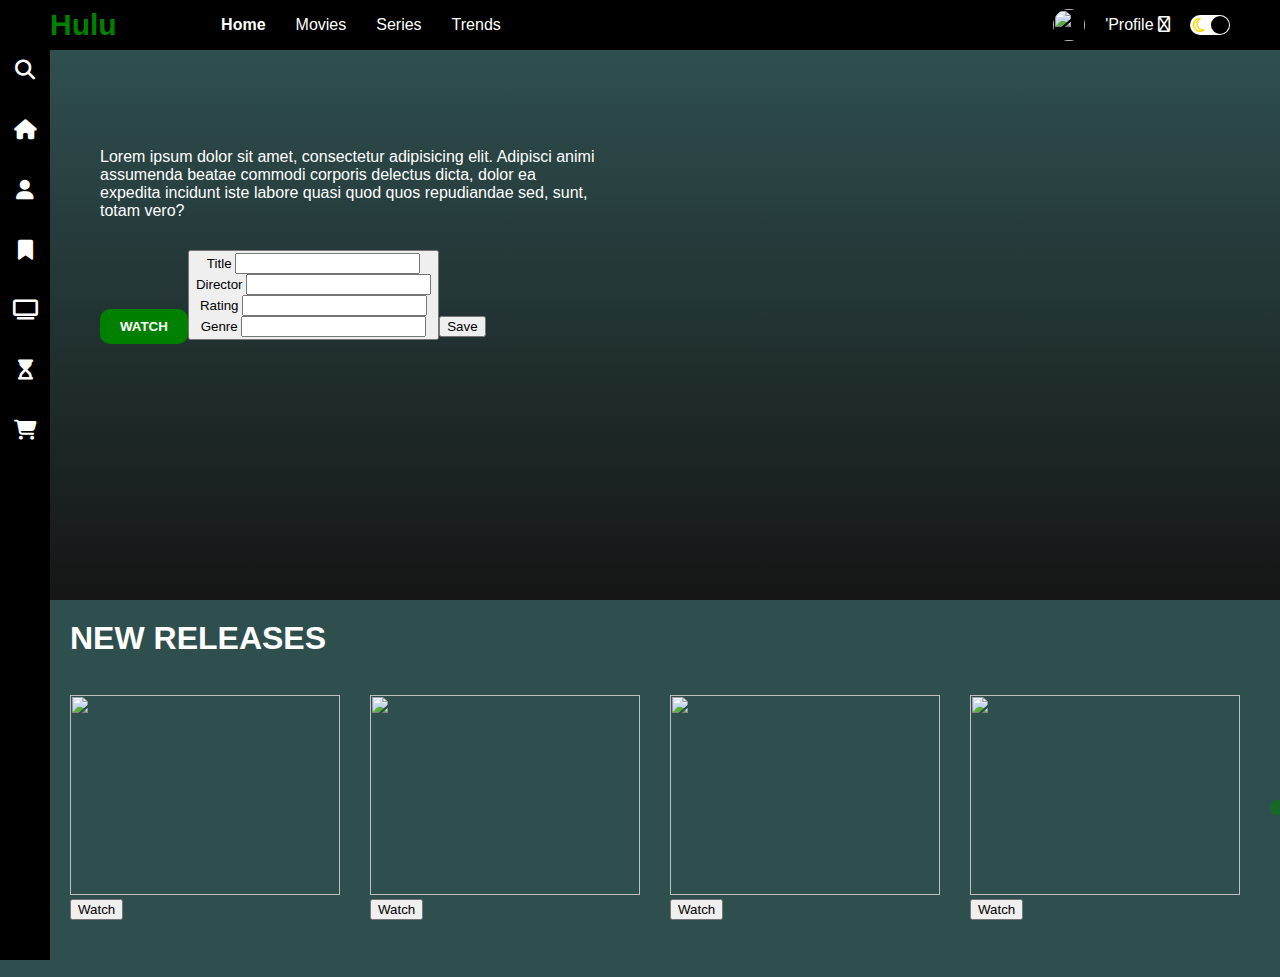
==== index.html @ 1c5c398f "COB" ====
<!DOCTYPE html>
<html lang="en">
<head>
    <meta charset="UTF-8">
    <title>Title</title>

    <!--CSS LINK-->
    <link href="css/index.css" rel="stylesheet">

    <!--FONT AWESOME-->
    <link href="https://cdnjs.cloudflare.com/ajax/libs/font-awesome/6.2.1/css/all.min.css" rel="stylesheet"/>
</head>
<body>
<!--NAVBAR-->
<div class="navbar">
    <!--NAVBAR CONTAINER-->
    <div class="navbar-container">
        <div class="logo-container"> <h1 class="logo">Hulu</h1></div>
        <div class="menu-container">
            <!--Creating an un-ordered list for the hyperlinks-->
            <ul class="menu-list">
                <li class="menu-list-item active">Home</li>
                <li class="menu-list-item">Movies</li>
                <li class="menu-list-item">Series</li>
                <li class="menu-list-item">Trends</li>
                <li class="menu-list-item"></li>
            </ul>
        </div>


        <!--Profile account on top right corner-->
        <div class="profile-container">
            <img class="profile-picture" src="" alt=""/>
            <div class="profile-text-container">'<span class="profile-text">Profile</span>
                <i class="fa-regular fa-arrow-down"></i>
            </div>
            <!--Toggle-->
            <div class="toggle">
                <i class="fa-regular fa-moon toggle-icon"></i>
                <i class="fa-solid fa-sun toggle-icon"></i>
                <div class="toggle-ball"></div>
            </div>
        </div>
    </div>
</div>

<!--SIDEBAR-->

<div class="sidebar">
    <i class="left-menu-icon fa-solid fa-magnifying-glass"></i>
    <i class="left-menu-icon fa-solid fa-house"></i>
    <i class="left-menu-icon fa-solid fa-user"></i>
    <i class="left-menu-icon fa-solid fa-bookmark"></i>
    <i class="left-menu-icon fa-solid fa-tv"></i>
    <i class="left-menu-icon fa-solid fa-hourglass-start"></i>
    <i class="left-menu-icon fa-solid fa-cart-shopping"></i>
</div>


<!-- The featured Movie in the mid top center of the screen will appear with either a movie title or trailer. --->
<div class="container">
    <div class="content-container">
        <div class="featured-content" style="background: linear-gradient(to bottom, rgba(0,0,0,0), #151515), url()">
            <img class="featured-title" src="">
            <p class="featured-desc">Lorem ipsum dolor sit amet, consectetur adipisicing elit. Adipisci animi assumenda beatae commodi corporis delectus dicta, dolor ea expedita incidunt iste labore quasi quod quos repudiandae sed, sunt, totam vero?</p>
            <button class="featured-button">WATCH<button
        </div>

        <!--Created search/button to test functionality-->
            <label for="addTitle">Title</label>
            <input id="addTitle" type="text">
            <br>
            <label for="addDirector">Director</label>
            <input id="addDirector" type="text">
            <br>
            <label for="addRating">Rating</label>
            <input id="addRating" type="text">
            <br>
            <label for="addGenre">Genre</label>
            <input id="addGenre" type="text">
            <br>
        <button type='button' id="addButton">Save</button>

    </div>

<!--Slidebar for movies-->
    <div class="movie-list-container">
        <h1 class="movie-list-title">NEW RELEASES</h1>
        <div class="movie-list-wrapper">
            <div class="movie-list">
                <div class="movie-list-item">
                    <img class="movie-list-item-img" src="" alt=""/>
                    <span class="movie-list-item-title">Her</span>
                    <p class="movie-list-item-desc">Lorem ipsum dolor sit amet, consectetur adipisicing elit. Alias mollitia</p>
                    <button class="movie-list-itmem-button">Watch</button>
                </div>
                <div class="movie-list">
                    <div class="movie-list-item">
                        <img class="movie-list-item-img" src="" alt=""/>
                        <span class="movie-list-item-title">Her</span>
                        <p class="movie-list-item-desc">Lorem ipsum dolor sit amet, consectetur adipisicing elit. Alias mollitia</p>
                        <button class="movie-list-itmem-button">Watch</button>
                    </div>
                    <div class="movie-list">
                        <div class="movie-list-item">
                            <img class="movie-list-item-img" src="" alt=""/>
                            <span class="movie-list-item-title">Her</span>
                            <p class="movie-list-item-desc">Lorem ipsum dolor sit amet, consectetur adipisicing elit. Alias mollitia</p>
                            <button class="movie-list-itmem-button">Watch</button>
                        </div> <div class="movie-list">
                        <div class="movie-list-item">
                            <img class="movie-list-item-img" src="" alt=""/>
                            <span class="movie-list-item-title">Her</span>
                            <p class="movie-list-item-desc">Lorem ipsum dolor sit amet, consectetur adipisicing elit. Alias mollitia</p>
                            <button class="movie-list-itmem-button">Watch</button>
                        </div>
                    </div>
                        <i class="fa-solid fa-arrow-right arrow"></i>
                    </div>
                </div>
            </div>
        </div>
</div>

<!--JQUERY CDN-->
    <script src="https://code.jquery.com/jquery-3.6.1.min.js" integrity="sha256-o88AwQnZB+VDvE9tvIXrMQaPlFFSUTR+nldQm1LuPXQ=" crossorigin="anonymous"></script>

<!--JS LINK-->
<script src="js/index.js"></script>
<script src="js/keys.js"></script>
</body>
</html>
---- css/index.css ----
html {
    margin: 0;
}

* {
    margin: 0;
}

body {
    font-family: sans-serif;
}

.navbar {
    width: 100%;
    height: 50px;
    background-color: black;
}

.navbar-container {
    display: flex;
    align-items: center;
    padding: 0 50px;
    height: 100%;
    color: white;
    font-family: sans-serif;

}

.logo-container {
    flex: 1;
}

.logo {
    font-family: sans-serif;
    font-size: 30px;
    color: green;
}

.menu-container {
    flex: 6
}

.menu-list {
    display: flex;
    list-style: none;
}

.menu-list-item {
    margin-right: 30px;
}

.menu-list-item.active {
    font-weight: bold;
}

.profile-container {
    flex: 2;
    display: flex;
    align-items: center;
    justify-content: flex-end;
}

.profile-text-container {
    margin: 0 20px;
}

.profile-picture {
    width: 32px;
    height: 32px;
    border-radius: 50%;
    object-fit: cover;
}

.toggle {
    width: 40px;
    height: 20px;
    background-color: white;
    border-radius: 30px;
    display: flex;
    justify-content: space-around;
    align-items: center;
    position: relative;
}

.toggle-icon {
    color: gold;
}

.toggle-ball {
    width: 18px;
    height: 18px;
    background: black;
    position: absolute;
    right: 1px;
    border-radius: 50%;
    cursor: pointer;
}

.sidebar {
    width: 50px;
    height: 100%;
    background-color: black;
    position: fixed;
    top: 0;
    display: flex;
    flex-direction: column;
    align-items: center;
    padding-top: 60px;


}

.left-menu-icon {
    color: white;
    font-size: 20px;
    margin-bottom: 40px;
}

.container {
    background-color: darkslategrey;
    min-height: calc(100vh - 50px);
    color: white;
}

.content-container {
    margin-left: 50px;
}

.featured-content {
    height: 50vh;
    padding: 50px;
    background-color: red;
}

.featured-title {
    width: 200px;
}

.featured-desc {
    width: 500px;
    margin: 30px 0;
}
.featured-button {
    background-color: green;
    color: white;
    padding: 10px 20px;
    border-radius: 10px;
    border: none;
    outline: none;
    font-weight: bold;
}

.movie-list-container {
    padding: 20px;
    display: inline-block;
}

.movie-list-wrapper {
    position: relative;
}

.movie-list {
    display: flex;
    align-items: center;
    height: 300px;

}

.movie-list-item {
    margin-right: 30px;
    position: relative;
}

.movie-list-item:hover .movie-list-item-img {
    transform: scale(1.2);
    margin: 0 30px;
    opacity: 0.5;
}

.movie-list-item:hover .movie-list-item-title,
.movie-list-item:hover .movie-list-item-desc,
.movie-list-item:hover .movie-list-itmem-button {
    opacity: 1;
}


.movie-list-item-img {
    width: 270px;
    height: 200px;
    object-fit: cover;
    transition: all 1s ease-in-out;

}

.movie-list-item-title {
    background-color: #333;
    padding: 0 10px;
    font-size: 32px;
    font-weight: bold;
    position: absolute;
    top: 10%;
    left: 50px;
    opacity: 0;
    transition: 1s all ease-in-out;
}

.movie-list-item-desc {
    background-color: #333;
    padding: 10px;
    font-size: 14px;
    position: absolute;
    top: 30%;
    left: 50px;
    opacity: 0;
    width: 200px;
    transition: 1s all ease-in-out;

}

.movie-list-item-button {
    padding: 10px;
    background-color: lime;
    color: white;
    border-radius: 10px;
    outline: none;
    border: none;
    cursor: pointer;
    position: absolute;
    bottom: 20px;
    left: 50px;
    opacity: 0;
    transition: 1s all ease-in-out;

}

.arrow {
    font-size: 120px;
    color: green;
    opacity: .5;
}

#search {
    color: black;
}
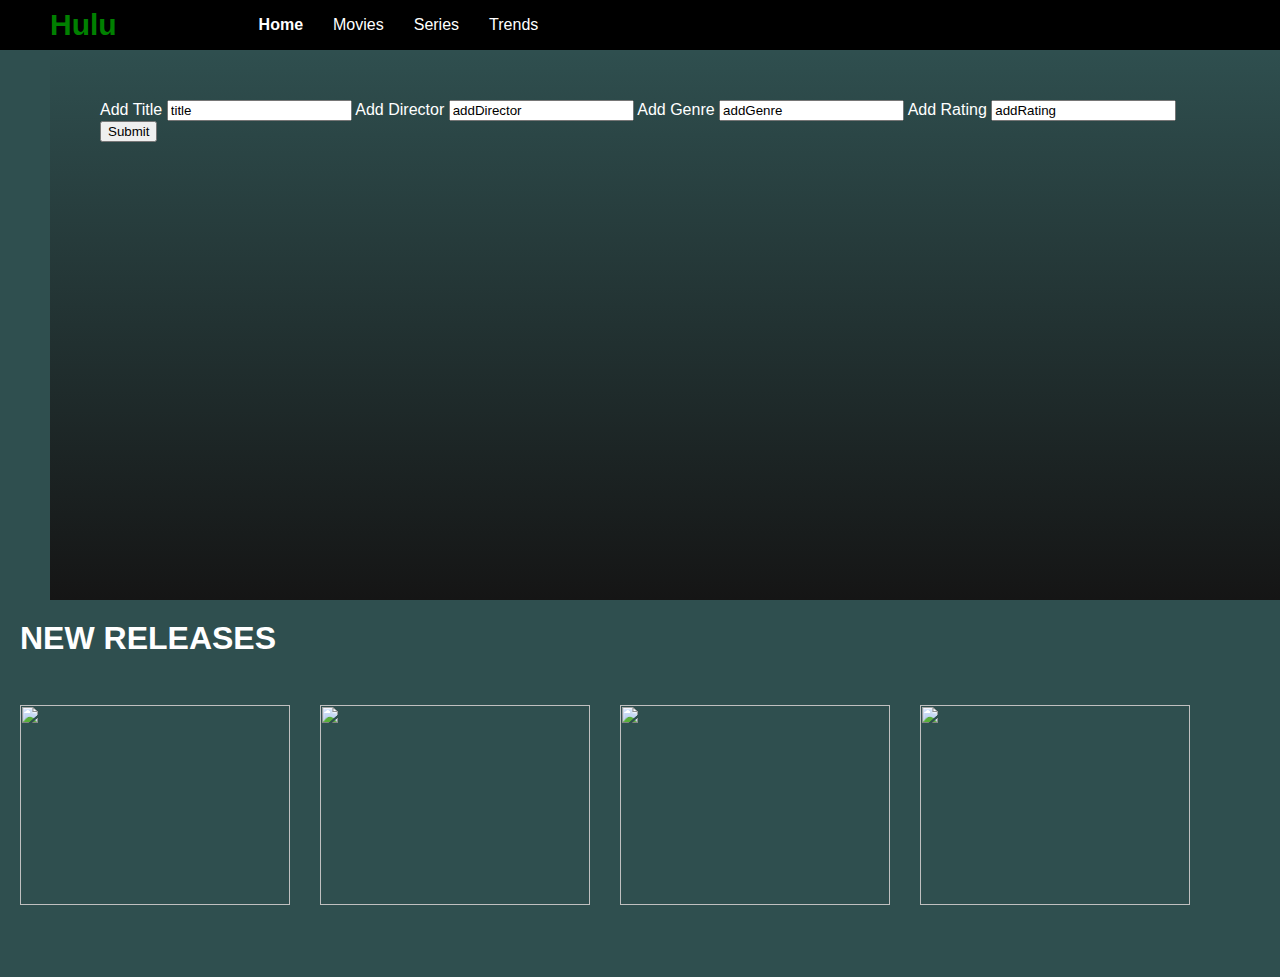
==== commit 650802fd: "Re-edit code" ====
--- a/index.html
+++ b/index.html
@@ -11,122 +11,99 @@
     <link href="https://cdnjs.cloudflare.com/ajax/libs/font-awesome/6.2.1/css/all.min.css" rel="stylesheet"/>
 </head>
 <body>
+
 <!--NAVBAR-->
 <div class="navbar">
     <!--NAVBAR CONTAINER-->
     <div class="navbar-container">
         <div class="logo-container"> <h1 class="logo">Hulu</h1></div>
         <div class="menu-container">
-            <!--Creating an un-ordered list for the hyperlinks-->
+            <!--Creating a un-ordered list-->
             <ul class="menu-list">
                 <li class="menu-list-item active">Home</li>
                 <li class="menu-list-item">Movies</li>
                 <li class="menu-list-item">Series</li>
                 <li class="menu-list-item">Trends</li>
-                <li class="menu-list-item"></li>
             </ul>
+        </div>
         </div>
 
 
-        <!--Profile account on top right corner-->
-        <div class="profile-container">
-            <img class="profile-picture" src="" alt=""/>
-            <div class="profile-text-container">'<span class="profile-text">Profile</span>
-                <i class="fa-regular fa-arrow-down"></i>
-            </div>
-            <!--Toggle-->
-            <div class="toggle">
-                <i class="fa-regular fa-moon toggle-icon"></i>
-                <i class="fa-solid fa-sun toggle-icon"></i>
-                <div class="toggle-ball"></div>
-            </div>
-        </div>
     </div>
 </div>
 
-<!--SIDEBAR-->
 
-<div class="sidebar">
-    <i class="left-menu-icon fa-solid fa-magnifying-glass"></i>
-    <i class="left-menu-icon fa-solid fa-house"></i>
-    <i class="left-menu-icon fa-solid fa-user"></i>
-    <i class="left-menu-icon fa-solid fa-bookmark"></i>
-    <i class="left-menu-icon fa-solid fa-tv"></i>
-    <i class="left-menu-icon fa-solid fa-hourglass-start"></i>
-    <i class="left-menu-icon fa-solid fa-cart-shopping"></i>
-</div>
+<!-- Div for Adding or Deleting Movies --->
+<div class="container">
+    <div class="content-container">
+        <div class="featured-content">
+            <label for="addTitle">Add Title</label>
+            <input id="addTitle" value="title">
+            <label for="addDirector">Add Director</label>
+            <input id="addDirector" value="addDirector">
+            <label for="addGenre">Add Genre</label>
+            <input id="addGenre" value="addGenre">
+            <label for="addRating">Add Rating</label>
+            <input id="addRating" value="addRating">
+            <button type="submit" id="addButton">Submit</button>
+
+        </div>
+    </div>
 
 
-<!-- The featured Movie in the mid top center of the screen will appear with either a movie title or trailer. --->
-<div class="container">
-    <div class="content-container">
-        <div class="featured-content" style="background: linear-gradient(to bottom, rgba(0,0,0,0), #151515), url()">
-            <img class="featured-title" src="">
-            <p class="featured-desc">Lorem ipsum dolor sit amet, consectetur adipisicing elit. Adipisci animi assumenda beatae commodi corporis delectus dicta, dolor ea expedita incidunt iste labore quasi quod quos repudiandae sed, sunt, totam vero?</p>
-            <button class="featured-button">WATCH<button
-        </div>
 
-        <!--Created search/button to test functionality-->
-            <label for="addTitle">Title</label>
-            <input id="addTitle" type="text">
-            <br>
-            <label for="addDirector">Director</label>
-            <input id="addDirector" type="text">
-            <br>
-            <label for="addRating">Rating</label>
-            <input id="addRating" type="text">
-            <br>
-            <label for="addGenre">Genre</label>
-            <input id="addGenre" type="text">
-            <br>
-        <button type='button' id="addButton">Save</button>
 
-    </div>
 
-<!--Slidebar for movies-->
+
     <div class="movie-list-container">
         <h1 class="movie-list-title">NEW RELEASES</h1>
         <div class="movie-list-wrapper">
             <div class="movie-list">
                 <div class="movie-list-item">
                     <img class="movie-list-item-img" src="" alt=""/>
-                    <span class="movie-list-item-title">Her</span>
-                    <p class="movie-list-item-desc">Lorem ipsum dolor sit amet, consectetur adipisicing elit. Alias mollitia</p>
-                    <button class="movie-list-itmem-button">Watch</button>
+                    <!--                    <span class="movie-list-item-title">Her</span>-->
+                    <!--                    <p class="movie-list-item-desc">Lorem ipsum dolor sit amet, consectetur adipisicing elit. Alias mollitia</p>-->
+                    <!--                    <button class="movie-list-itmem-button"></button>-->
+                    <!--                </div>-->
                 </div>
-                <div class="movie-list">
-                    <div class="movie-list-item">
-                        <img class="movie-list-item-img" src="" alt=""/>
-                        <span class="movie-list-item-title">Her</span>
-                        <p class="movie-list-item-desc">Lorem ipsum dolor sit amet, consectetur adipisicing elit. Alias mollitia</p>
-                        <button class="movie-list-itmem-button">Watch</button>
-                    </div>
-                    <div class="movie-list">
-                        <div class="movie-list-item">
-                            <img class="movie-list-item-img" src="" alt=""/>
-                            <span class="movie-list-item-title">Her</span>
-                            <p class="movie-list-item-desc">Lorem ipsum dolor sit amet, consectetur adipisicing elit. Alias mollitia</p>
-                            <button class="movie-list-itmem-button">Watch</button>
-                        </div> <div class="movie-list">
-                        <div class="movie-list-item">
-                            <img class="movie-list-item-img" src="" alt=""/>
-                            <span class="movie-list-item-title">Her</span>
-                            <p class="movie-list-item-desc">Lorem ipsum dolor sit amet, consectetur adipisicing elit. Alias mollitia</p>
-                            <button class="movie-list-itmem-button">Watch</button>
-                        </div>
-                    </div>
-                        <i class="fa-solid fa-arrow-right arrow"></i>
-                    </div>
+
+                <div class="movie-list-item">
+                    <img class="movie-list-item-img" src="" alt=""/>
+                    <!--                    <span class="movie-list-item-title">Her</span>-->
+                    <!--                    <p class="movie-list-item-desc">Lorem ipsum dolor sit amet, consectetur adipisicing elit. Alias mollitia</p>-->
+                    <!--                    <button class="movie-list-itmem-button"></button>-->
+                    <!--                </div>-->
+                </div>
+
+                <div class="movie-list-item">
+                    <img class="movie-list-item-img" src="" alt=""/>
+                    <!--                    <span class="movie-list-item-title">Her</span>-->
+                    <!--                    <p class="movie-list-item-desc">Lorem ipsum dolor sit amet, consectetur adipisicing elit. Alias mollitia</p>-->
+                    <!--                    <button class="movie-list-itmem-button"></button>-->
+                    <!--                </div>-->
+                </div>
+
+                <div class="movie-list-item">
+                    <img class="movie-list-item-img" src="" alt=""/>
+                    <!--                    <span class="movie-list-item-title">Her</span>-->
+                    <!--                    <p class="movie-list-item-desc">Lorem ipsum dolor sit amet, consectetur adipisicing elit. Alias mollitia</p>-->
+                    <!--                    <button class="movie-list-itmem-button"></button>-->
+                    <!--                </div>-->
                 </div>
             </div>
         </div>
+
+
+
+
+
+    </div>
 </div>
+<!--JQUERY-->
+<script src="https://code.jquery.com/jquery-3.6.1.min.js" integrity="sha256-o88AwQnZB+VDvE9tvIXrMQaPlFFSUTR+nldQm1LuPXQ=" crossorigin="anonymous"></script>
 
-<!--JQUERY CDN-->
-    <script src="https://code.jquery.com/jquery-3.6.1.min.js" integrity="sha256-o88AwQnZB+VDvE9tvIXrMQaPlFFSUTR+nldQm1LuPXQ=" crossorigin="anonymous"></script>
 
 <!--JS LINK-->
 <script src="js/index.js"></script>
-<script src="js/keys.js"></script>
 </body>
 </html>--- a/css/index.css
+++ b/css/index.css
@@ -1,7 +1,3 @@
-html {
-    margin: 0;
-}
-
 * {
     margin: 0;
 }
@@ -91,7 +87,7 @@
     height: 18px;
     background: black;
     position: absolute;
-    right: 1px;
+    right: 1px
     border-radius: 50%;
     cursor: pointer;
 }
@@ -129,7 +125,7 @@
 .featured-content {
     height: 50vh;
     padding: 50px;
-    background-color: red;
+    background: linear-gradient(to bottom, rgba(0,0,0,0), #151515);
 }
 
 .featured-title {
@@ -138,7 +134,8 @@
 
 .featured-desc {
     width: 500px;
-    margin: 30px 0;
+    color: yellow;
+    margin: 30px, 0
 }
 .featured-button {
     background-color: green;
@@ -152,11 +149,6 @@
 
 .movie-list-container {
     padding: 20px;
-    display: inline-block;
-}
-
-.movie-list-wrapper {
-    position: relative;
 }
 
 .movie-list {
@@ -168,21 +160,13 @@
 
 .movie-list-item {
     margin-right: 30px;
-    position: relative;
 }
 
 .movie-list-item:hover .movie-list-item-img {
     transform: scale(1.2);
     margin: 0 30px;
-    opacity: 0.5;
+
 }
-
-.movie-list-item:hover .movie-list-item-title,
-.movie-list-item:hover .movie-list-item-desc,
-.movie-list-item:hover .movie-list-itmem-button {
-    opacity: 1;
-}
-
 
 .movie-list-item-img {
     width: 270px;
@@ -190,55 +174,4 @@
     object-fit: cover;
     transition: all 1s ease-in-out;
 
-}
-
-.movie-list-item-title {
-    background-color: #333;
-    padding: 0 10px;
-    font-size: 32px;
-    font-weight: bold;
-    position: absolute;
-    top: 10%;
-    left: 50px;
-    opacity: 0;
-    transition: 1s all ease-in-out;
-}
-
-.movie-list-item-desc {
-    background-color: #333;
-    padding: 10px;
-    font-size: 14px;
-    position: absolute;
-    top: 30%;
-    left: 50px;
-    opacity: 0;
-    width: 200px;
-    transition: 1s all ease-in-out;
-
-}
-
-.movie-list-item-button {
-    padding: 10px;
-    background-color: lime;
-    color: white;
-    border-radius: 10px;
-    outline: none;
-    border: none;
-    cursor: pointer;
-    position: absolute;
-    bottom: 20px;
-    left: 50px;
-    opacity: 0;
-    transition: 1s all ease-in-out;
-
-}
-
-.arrow {
-    font-size: 120px;
-    color: green;
-    opacity: .5;
-}
-
-#search {
-    color: black;
 }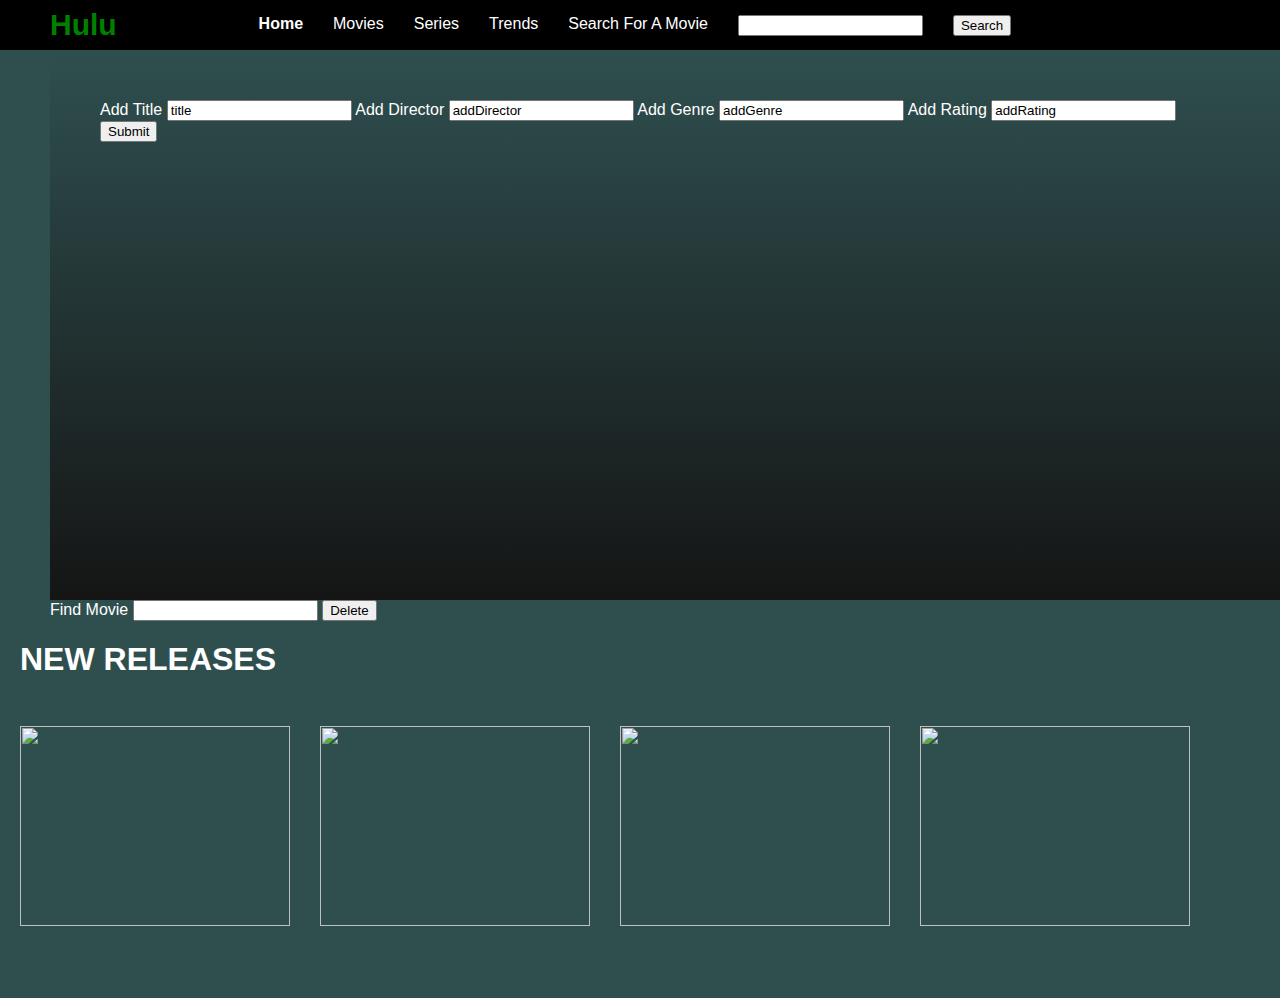
==== commit 2ecdd24b: "stopping point" ====
--- a/index.html
+++ b/index.html
@@ -24,6 +24,10 @@
                 <li class="menu-list-item">Movies</li>
                 <li class="menu-list-item">Series</li>
                 <li class="menu-list-item">Trends</li>
+                <li class="menu-list-item"><labe>Search For A Movie</labe></li>
+                <li class="menu-list-item"><input type="search" id="searchBox"></li>
+                <li class="menu-list-item"><button type="button" id="search-button">Search</button></li>
+
             </ul>
         </div>
         </div>
@@ -46,9 +50,16 @@
             <label for="addRating">Add Rating</label>
             <input id="addRating" value="addRating">
             <button type="submit" id="addButton">Submit</button>
-
+        </div>
+<!--Deleting Movies-->
+        <div class="delete">
+            <label for="movieDelete">Find Movie</label>
+            <input type='text' id="movieDelete">
+            <button type="submit" class="deleteButton">Delete</button>
         </div>
     </div>
+
+
 
 
 
@@ -99,11 +110,17 @@
 
     </div>
 </div>
+
+
+
+
 <!--JQUERY-->
 <script src="https://code.jquery.com/jquery-3.6.1.min.js" integrity="sha256-o88AwQnZB+VDvE9tvIXrMQaPlFFSUTR+nldQm1LuPXQ=" crossorigin="anonymous"></script>
 
 
 <!--JS LINK-->
 <script src="js/index.js"></script>
+
+
 </body>
 </html>--- a/css/index.css
+++ b/css/index.css
@@ -174,4 +174,37 @@
     object-fit: cover;
     transition: all 1s ease-in-out;
 
-}+}
+
+loading {
+    position: fixed;
+    display: block;
+    width: 100%;
+    height: 100%;
+    top: 0;
+    left: 0;
+    text-align: center;
+    opacity: 0.7;
+    background-color: #fff;
+    z-index: 99;
+}
+
+#loading {
+    position: fixed;
+    display: block;
+    width: 100%;
+    height: 100%;
+    top: 0;
+    left: 0;
+    text-align: center;
+    opacity: 0.7;
+    background-color: #fff;
+    z-index: 99;
+}
+
+#loading-image {
+    position: absolute;
+    top: 100px;
+    left: 240px;
+    z-index: 100;
+}
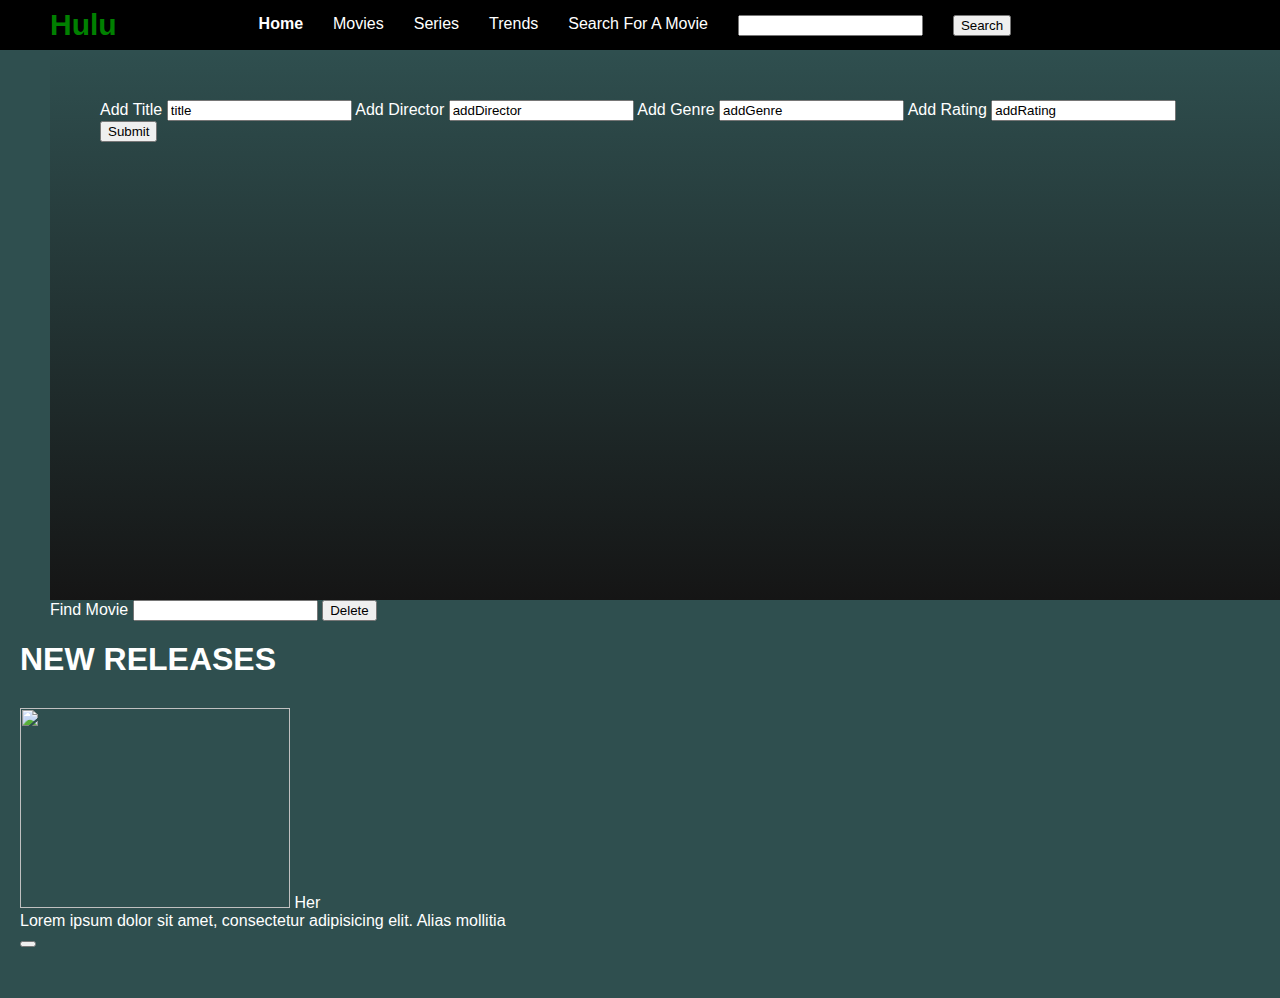
==== commit 15ba7dba: "Populated cards" ====
--- a/index.html
+++ b/index.html
@@ -59,12 +59,9 @@
         </div>
     </div>
 
+    <div class="newMovies">
 
-
-
-
-
-
+    </div>
 
     <div class="movie-list-container">
         <h1 class="movie-list-title">NEW RELEASES</h1>
@@ -72,34 +69,10 @@
             <div class="movie-list">
                 <div class="movie-list-item">
                     <img class="movie-list-item-img" src="" alt=""/>
-                    <!--                    <span class="movie-list-item-title">Her</span>-->
-                    <!--                    <p class="movie-list-item-desc">Lorem ipsum dolor sit amet, consectetur adipisicing elit. Alias mollitia</p>-->
-                    <!--                    <button class="movie-list-itmem-button"></button>-->
-                    <!--                </div>-->
+                     <span class="movie-list-item-title">Her</span>
+                           <p class="movie-list-item-desc">Lorem ipsum dolor sit amet, consectetur adipisicing elit. Alias mollitia</p>
+                    <button class="movie-list-itmem-button"></button>
                 </div>
-
-                <div class="movie-list-item">
-                    <img class="movie-list-item-img" src="" alt=""/>
-                    <!--                    <span class="movie-list-item-title">Her</span>-->
-                    <!--                    <p class="movie-list-item-desc">Lorem ipsum dolor sit amet, consectetur adipisicing elit. Alias mollitia</p>-->
-                    <!--                    <button class="movie-list-itmem-button"></button>-->
-                    <!--                </div>-->
-                </div>
-
-                <div class="movie-list-item">
-                    <img class="movie-list-item-img" src="" alt=""/>
-                    <!--                    <span class="movie-list-item-title">Her</span>-->
-                    <!--                    <p class="movie-list-item-desc">Lorem ipsum dolor sit amet, consectetur adipisicing elit. Alias mollitia</p>-->
-                    <!--                    <button class="movie-list-itmem-button"></button>-->
-                    <!--                </div>-->
-                </div>
-
-                <div class="movie-list-item">
-                    <img class="movie-list-item-img" src="" alt=""/>
-                    <!--                    <span class="movie-list-item-title">Her</span>-->
-                    <!--                    <p class="movie-list-item-desc">Lorem ipsum dolor sit amet, consectetur adipisicing elit. Alias mollitia</p>-->
-                    <!--                    <button class="movie-list-itmem-button"></button>-->
-                    <!--                </div>-->
                 </div>
             </div>
         </div>
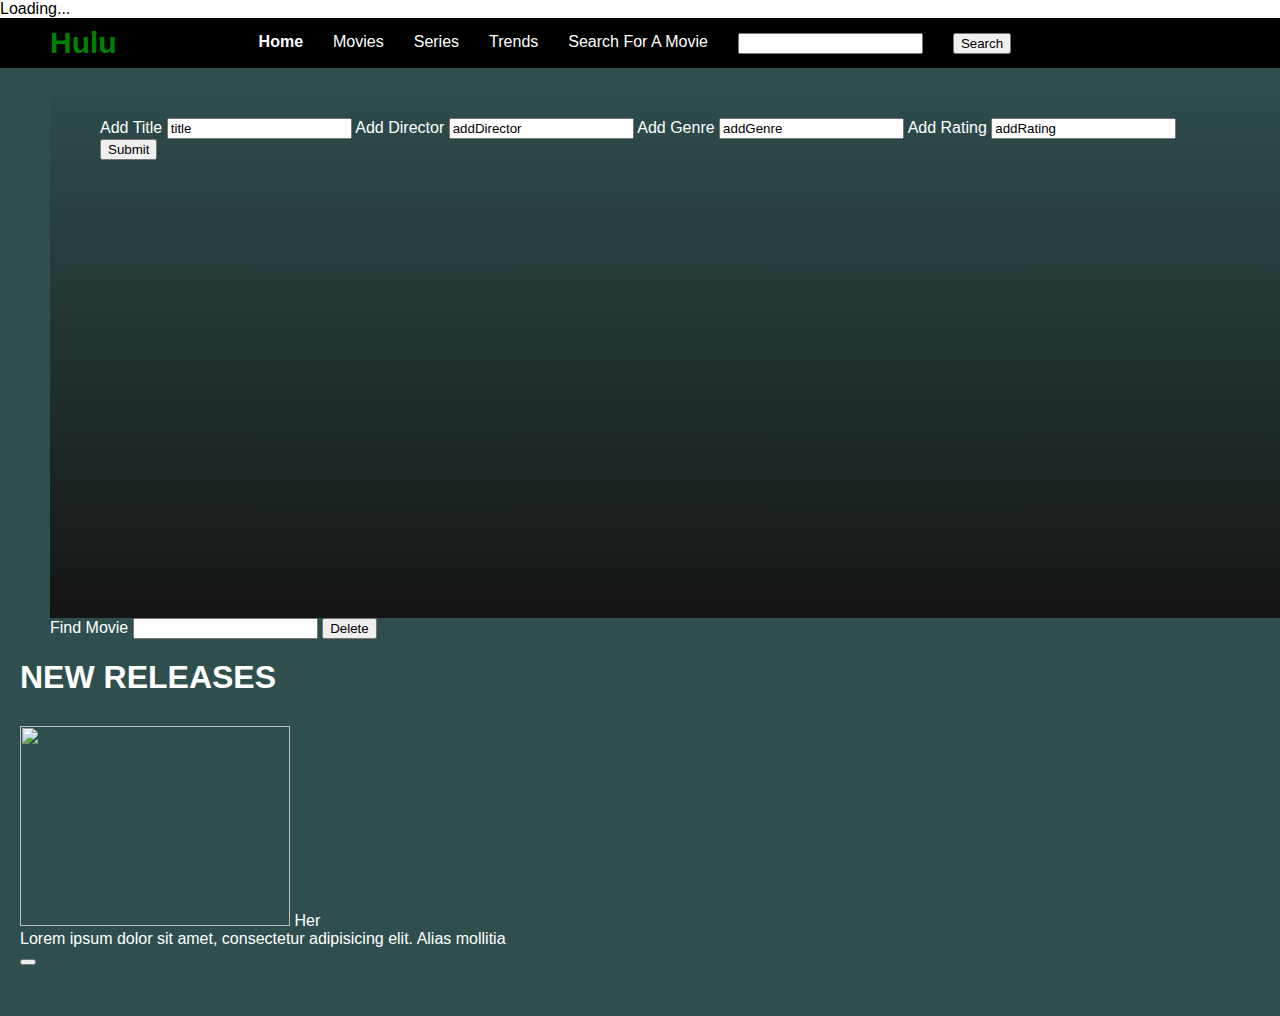
==== commit bb678525: "display message" ====
--- a/index.html
+++ b/index.html
@@ -12,13 +12,18 @@
 </head>
 <body>
 
+<!--Loading Message CHANGE LOCATION OF DIV AND TYPE OF DISPLAY MSG-->
+<div class="loading">
+<p>Loading...</p
+</div>
+
 <!--NAVBAR-->
 <div class="navbar">
     <!--NAVBAR CONTAINER-->
     <div class="navbar-container">
         <div class="logo-container"> <h1 class="logo">Hulu</h1></div>
         <div class="menu-container">
-            <!--Creating a un-ordered list-->
+            <!--Created Un-Order List, might delete and keep the search box and button-->
             <ul class="menu-list">
                 <li class="menu-list-item active">Home</li>
                 <li class="menu-list-item">Movies</li>
@@ -31,13 +36,11 @@
             </ul>
         </div>
         </div>
-
-
     </div>
 </div>
 
 
-<!-- Div for Adding or Deleting Movies --->
+<!-- Div with input options for Adding movies to the glitch database --->
 <div class="container">
     <div class="content-container">
         <div class="featured-content">
@@ -51,7 +54,8 @@
             <input id="addRating" value="addRating">
             <button type="submit" id="addButton">Submit</button>
         </div>
-<!--Deleting Movies-->
+
+<!--div with input options for Deleting Movies from the glitch database-->
         <div class="delete">
             <label for="movieDelete">Find Movie</label>
             <input type='text' id="movieDelete">
@@ -59,10 +63,13 @@
         </div>
     </div>
 
+
+<!--Empty Div to populate cards from API with info.-->
     <div class="newMovies">
 
     </div>
 
+<!--Div for glitch-->
     <div class="movie-list-container">
         <h1 class="movie-list-title">NEW RELEASES</h1>
         <div class="movie-list-wrapper">
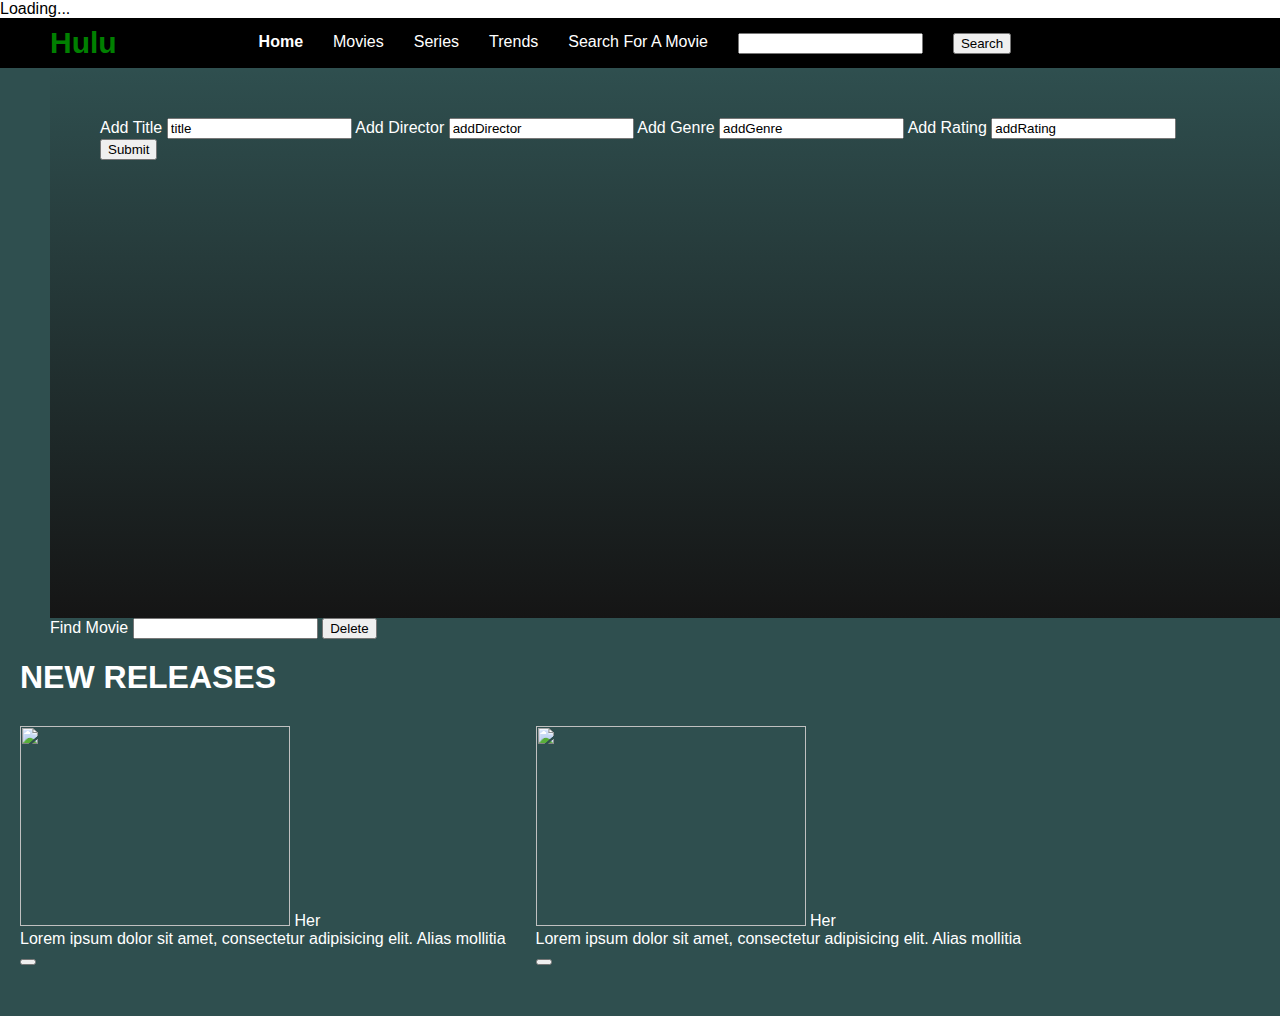
==== commit d9a77282: "fixed slide deck" ====
--- a/index.html
+++ b/index.html
@@ -80,7 +80,16 @@
                            <p class="movie-list-item-desc">Lorem ipsum dolor sit amet, consectetur adipisicing elit. Alias mollitia</p>
                     <button class="movie-list-itmem-button"></button>
                 </div>
+                <div class="movie-list-item">
+                    <img class="movie-list-item-img" src="" alt=""/>
+                    <span class="movie-list-item-title">Her</span>
+                    <p class="movie-list-item-desc">Lorem ipsum dolor sit amet, consectetur adipisicing elit. Alias mollitia</p>
+                    <button class="movie-list-itmem-button"></button>
                 </div>
+            </div>
+
+            </div>
+
             </div>
         </div>
 
